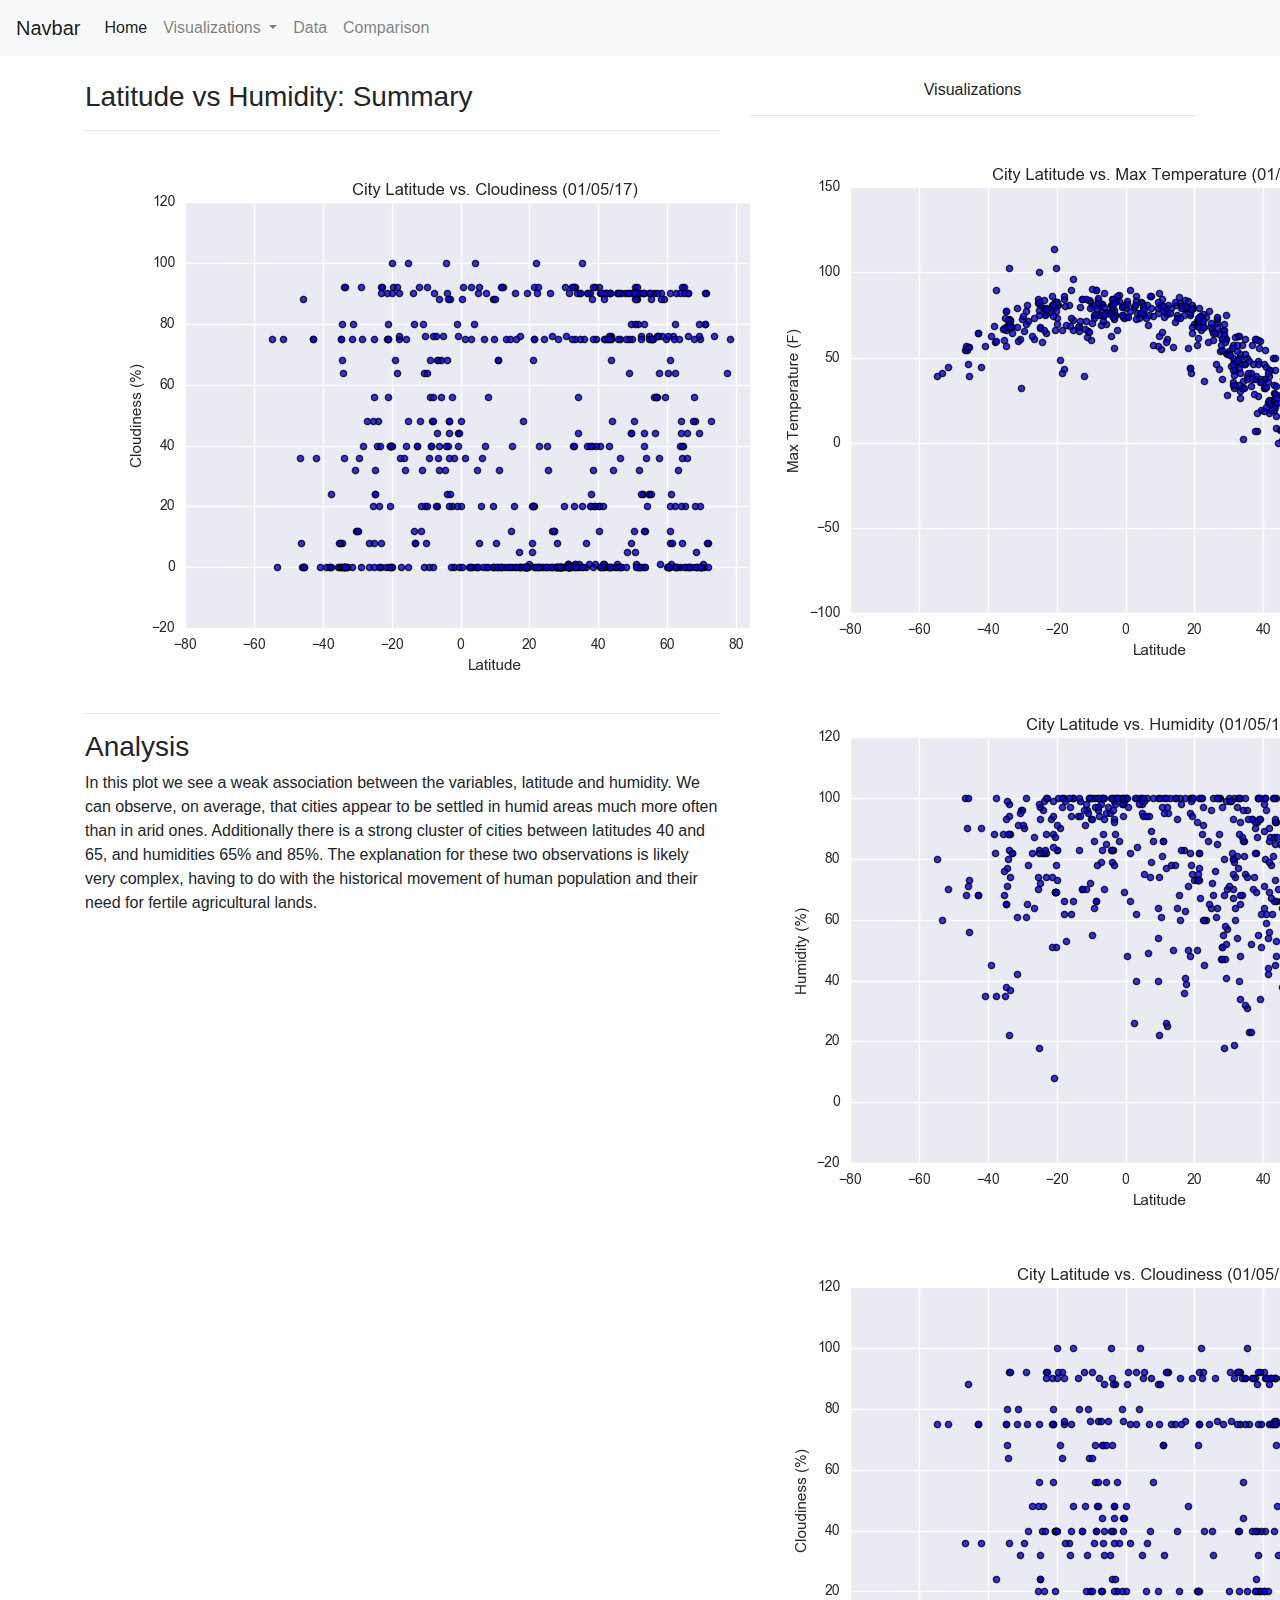
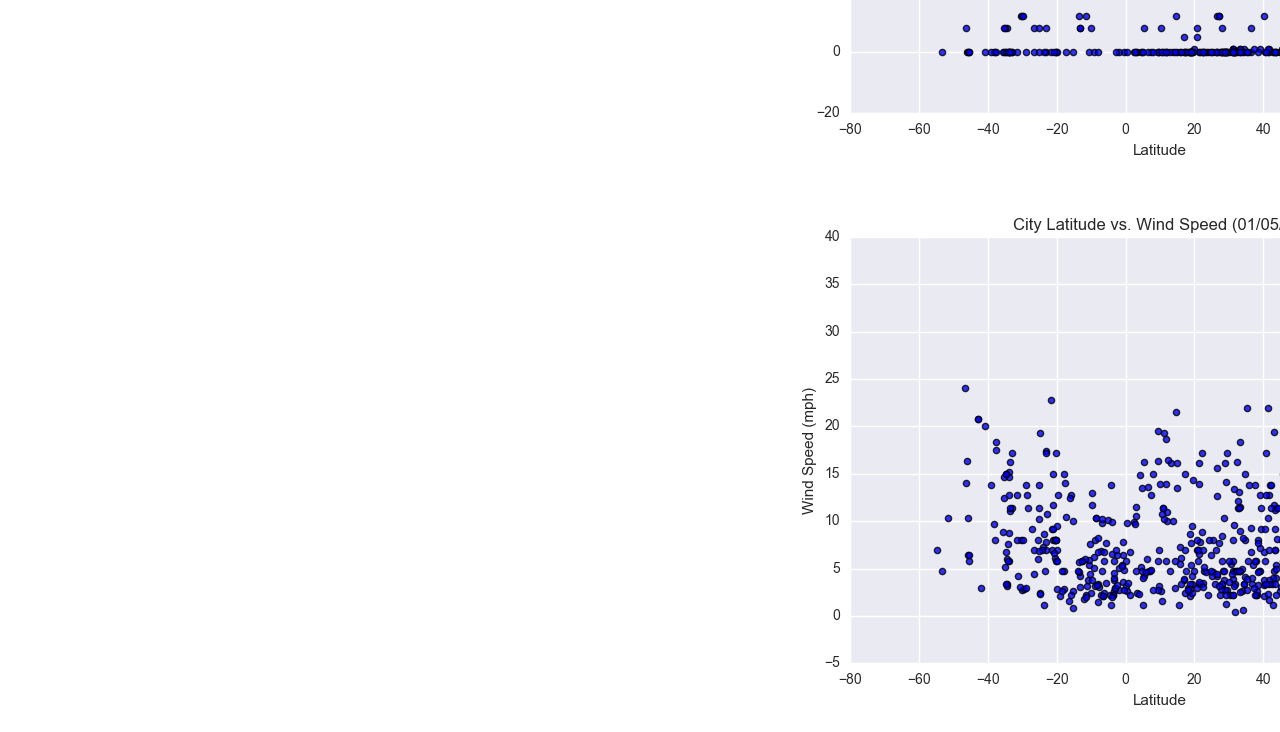
==== clouds.html @ 0bad712d "uploading the html files and the csv to html conversion process file, need to improve visualization" ====
<!DOCTYPE html>
<html lang="en">
<head>
    <meta charset="UTF-8">
    <meta name="viewport" content="width=device-width, initial-scale=1.0">
    <meta http-equiv="X-UA-Compatible" content="ie=edge">
    <link rel="stylesheet" href="https://stackpath.bootstrapcdn.com/bootstrap/4.3.1/css/bootstrap.min.css" integrity="sha384-ggOyR0iXCbMQv3Xipma34MD+dH/1fQ784/j6cY/iJTQUOhcWr7x9JvoRxT2MZw1T" crossorigin="anonymous">
    <link rel="stylesheet" href="style.css">
    <title>Visualization: Latitude vs Cloudiness </title>
</head>
<body>
    <!--NAV BAR START-->
    <nav class="navbar navbar-expand-lg navbar-light bg-light">
            <a class="navbar-brand" href="#">Navbar</a>
            <button class="navbar-toggler" type="button" data-toggle="collapse" data-target="#navbarSupportedContent" aria-controls="navbarSupportedContent" aria-expanded="false" aria-label="Toggle navigation">
                <span class="navbar-toggler-icon"></span>
            </button>
            
            <div class="collapse navbar-collapse" id="navbarSupportedContent">
                <ul class="navbar-nav mr-auto">
                    <li class="nav-item active">
                        <a class="nav-link" href="#">Home <span class="sr-only">(current)</span></a>
                    </li>
                    <li class="nav-item dropdown">
                        <a class="nav-link dropdown-toggle" href="#" id="navbarDropdown" role="button" data-toggle="dropdown" aria-haspopup="true" aria-expanded="false">
                        Visualizations
                        </a>
                        <div class="dropdown-menu" aria-labelledby="navbarDropdown">
                        <a class="dropdown-item" href="temperature.html">Temperature</a>
                        <a class="dropdown-item" href="wind.html">Wind Speed</a>
                        <a class="dropdown-item" href="humidity.html">Humidity</a>
                        <a class="dropdown-item" href="clouds.html">Cloudiness</a>
                        </div>
                    </li>
                    <li class="nav-item">
                            <a class="nav-link" href="data.html">Data</a>
                    </li>
                    <li class="nav-item">
                            <a class="nav-link" href="compare.html">Comparison</a>
                    </li>
                </ul>
            </div>
        </nav>


                       <!-- Page Title image and analysis -->
                       <br>
                       <div class="container">
                           <div class="row">
                             <div class="col-md-7">
                               <h3>Latitude vs Humidity: Summary</h3>
                               <hr>
                               <img src="Resources/assets/images/Fig3.png" alt="Latitude vs Cloudiness" />
                              <hr>
                               <h3>Analysis</h3>
                               <!--CHANGE THE PARAGRAPH-->
                               <p>In this plot we see a weak association between the variables, latitude and humidity. We can observe, on average, that cities appear to be settled in humid areas much more often than in arid ones. Additionally there is a strong cluster of cities between latitudes 40 and 65, and humidities 65% and 85%. The explanation for these two observations is likely very complex, having to do with the historical movement of human population and their need for fertile agricultural lands.</p>
                             </div>
                             <!-- <end col1>-->
                               <div class="col-md-5">
                                   <div class="whitebox"> 
                                     <h6 class="title text-center" >Visualizations</h6>
                                     <hr>
                                     <section class="clearfix">
                                            <a href="maxtemp.html"><img src="Resources/assets/images/Fig1.png" alt="Max Temperature" class="side-img panel"></a>
                                            <a href="humidity.html" class="active"><img src="Resources/assets/images/Fig2.png" alt="Humidity" class="side-img panel"></a>
                                            <a href="cloudiness.html"><img src="Resources/assets/images/Fig3.png" alt="Cloudiness" class="side-img panel active"></a>
                                            <a href="windspeed.html"><img src="Resources/assets/images/Fig4.png" alt="Wind Speed" class="side-img panel"></a>
                                            </div>
                                     </section>
                               </div>
                             </div>
                         </div>
                         
         
                        <!-- JS -->
                         <script src="https://code.jquery.com/jquery-3.3.1.slim.min.js" integrity="sha384-q8i/X+965DzO0rT7abK41JStQIAqVgRVzpbzo5smXKp4YfRvH+8abtTE1Pi6jizo" crossorigin="anonymous"></script>
                         <script src="https://cdnjs.cloudflare.com/ajax/libs/popper.js/1.14.7/umd/popper.min.js" integrity="sha384-UO2eT0CpHqdSJQ6hJty5KVphtPhzWj9WO1clHTMGa3JDZwrnQq4sF86dIHNDz0W1" crossorigin="anonymous"></script>
                         <script src="https://stackpath.bootstrapcdn.com/bootstrap/4.3.1/js/bootstrap.min.js" integrity="sha384-JjSmVgyd0p3pXB1rRibZUAYoIIy6OrQ6VrjIEaFf/nJGzIxFDsf4x0xIM+B07jRM" crossorigin="anonymous"></script>
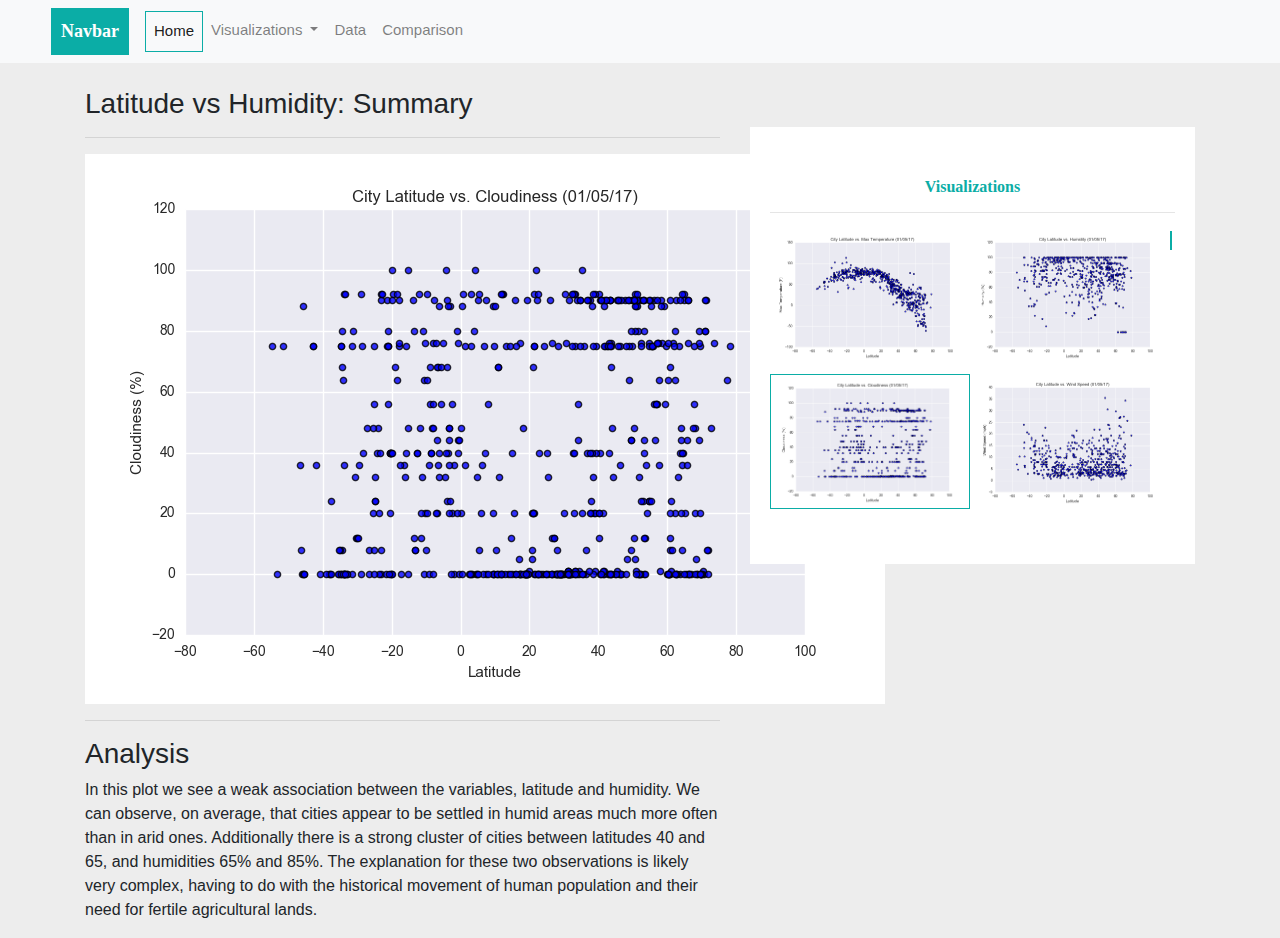
==== commit 08473006: "adding one more fix to the visualizations" ====
--- a/clouds.html
+++ b/clouds.html
@@ -6,7 +6,7 @@
     <meta http-equiv="X-UA-Compatible" content="ie=edge">
     <link rel="stylesheet" href="https://stackpath.bootstrapcdn.com/bootstrap/4.3.1/css/bootstrap.min.css" integrity="sha384-ggOyR0iXCbMQv3Xipma34MD+dH/1fQ784/j6cY/iJTQUOhcWr7x9JvoRxT2MZw1T" crossorigin="anonymous">
     <link rel="stylesheet" href="style.css">
-    <title>Visualization: Latitude vs Cloudiness </title>
+    <link rel="stylesheet" type="text/css" href="style.css">
 </head>
 <body>
     <!--NAV BAR START-->
--- a/style.css
+++ b/style.css
@@ -0,0 +1,168 @@
+body{background-color: #ededed;}
+
+table {
+    font-size: 0.8em;
+}
+
+.navbar {
+    max-height: 90px;
+    font-size: 15px;
+    padding: 8px 16px;
+    background-color: white;
+
+}
+.navbar-light{
+    background-color: white;
+    color: white;
+}
+.navbar-light .navbar-brand{
+    background-color: #0bada6;
+    color: white;
+    padding: 10px;
+    font-family: Georgia, 'Times New Roman', Times, serif;
+    font-size: 1.2em;
+    font-weight: bold;
+    margin-left: 35px;
+}
+
+.navbar-brand:hover{
+    color: rgb(224, 231, 203) !important;
+}
+
+.whitebox {
+    margin-top: 40px; 
+    margin-bottom: 40px;
+    padding: 25px 20px 45px; 
+    color: #292828;
+    background-color: white; 
+}
+
+.smallpic {
+    width: 70% !important;
+    height: 70% !important;
+}
+
+.clearfix {
+  overflow: auto;
+}
+
+.side-img {
+  float: left;
+  width: 200px;
+  height: 135px;
+  margin-bottom: 10px;     
+}
+
+.main-img {
+  width: 100%;
+}
+
+.whitebox h3{
+    text-align: center;
+}
+
+.whitebox h5{
+    text-align: center;
+}
+
+.title{
+    color: #0BADA6;  
+    font-family: Georgia, 'Times New Roman', Times, serif;
+    font-weight: bold; 
+    padding-top: 25px; 
+}
+
+.active, .panel:hover{
+  border-color:#0BADA6;
+  border-style: solid; 
+  border-width: 1px;
+}
+
+footer{
+    background-color: #666666; 
+    border-top-style: solid; 
+    border-top-width: 5px; 
+    border-top-color: #0BADA6;
+    color: white; 
+    min-height: 60px;
+    padding-top: 15px; 
+    font-family: Arial, Helvetica, sans-serif;
+    font-size: 0.9em; 
+    text-align: center; 
+    margin: 10px 0 0 0;
+    left: 0;
+    bottom: 0;
+    width: 100%;
+    position: fixed;
+    }
+
+
+/* Media Queries - basically, mobile screen first responsive design */
+/* reference: https://www.w3schools.com/css/css_rwd_mediaqueries.asp */
+
+/* for desktop screen */
+@media only screen and (max-width: 992px){
+    
+    .navbar-expand-lg{
+    background-color: #0BADA6 !important;
+    }
+
+    .side-img {
+      width: 25%;
+      height: 25%;
+    }
+
+    .navbar{
+        max-height: none; 
+        padding: inherit;
+    }
+
+    .navbar div{
+        margin: inherit; 
+        background-color: white;  
+    }
+
+    .navbar-brand{
+        padding: 10px !important; 
+    }
+        
+    button{
+        margin-right: 30px; 
+    }
+    
+    button:focus {
+    
+        outline: 1px dotted;
+        outline: 5px auto -webkit-focusring-color;
+        }
+}
+
+/* for tablet screen */
+@media only screen and (max-width: 1199px) {
+    .side-img {
+        float: left;
+        width: 145px;
+        height: 100px;
+    }
+  }
+  
+
+/* for tablet screen */
+@media only screen and (max-width: 767px) {
+  .side-img {
+      float: left;
+      width: 50%;
+      height: 50%;
+  }
+}
+
+/* for phone screen */
+@media only screen and (max-width: 480px) {
+  .side-img {
+      float: left;
+      width: 100%;
+      height: 100%
+  }
+}
+
+/* fancy hover effect */--- a/style.css
+++ b/style.css
@@ -0,0 +1,168 @@
+body{background-color: #ededed;}
+
+table {
+    font-size: 0.8em;
+}
+
+.navbar {
+    max-height: 90px;
+    font-size: 15px;
+    padding: 8px 16px;
+    background-color: white;
+
+}
+.navbar-light{
+    background-color: white;
+    color: white;
+}
+.navbar-light .navbar-brand{
+    background-color: #0bada6;
+    color: white;
+    padding: 10px;
+    font-family: Georgia, 'Times New Roman', Times, serif;
+    font-size: 1.2em;
+    font-weight: bold;
+    margin-left: 35px;
+}
+
+.navbar-brand:hover{
+    color: rgb(224, 231, 203) !important;
+}
+
+.whitebox {
+    margin-top: 40px; 
+    margin-bottom: 40px;
+    padding: 25px 20px 45px; 
+    color: #292828;
+    background-color: white; 
+}
+
+.smallpic {
+    width: 70% !important;
+    height: 70% !important;
+}
+
+.clearfix {
+  overflow: auto;
+}
+
+.side-img {
+  float: left;
+  width: 200px;
+  height: 135px;
+  margin-bottom: 10px;     
+}
+
+.main-img {
+  width: 100%;
+}
+
+.whitebox h3{
+    text-align: center;
+}
+
+.whitebox h5{
+    text-align: center;
+}
+
+.title{
+    color: #0BADA6;  
+    font-family: Georgia, 'Times New Roman', Times, serif;
+    font-weight: bold; 
+    padding-top: 25px; 
+}
+
+.active, .panel:hover{
+  border-color:#0BADA6;
+  border-style: solid; 
+  border-width: 1px;
+}
+
+footer{
+    background-color: #666666; 
+    border-top-style: solid; 
+    border-top-width: 5px; 
+    border-top-color: #0BADA6;
+    color: white; 
+    min-height: 60px;
+    padding-top: 15px; 
+    font-family: Arial, Helvetica, sans-serif;
+    font-size: 0.9em; 
+    text-align: center; 
+    margin: 10px 0 0 0;
+    left: 0;
+    bottom: 0;
+    width: 100%;
+    position: fixed;
+    }
+
+
+/* Media Queries - basically, mobile screen first responsive design */
+/* reference: https://www.w3schools.com/css/css_rwd_mediaqueries.asp */
+
+/* for desktop screen */
+@media only screen and (max-width: 992px){
+    
+    .navbar-expand-lg{
+    background-color: #0BADA6 !important;
+    }
+
+    .side-img {
+      width: 25%;
+      height: 25%;
+    }
+
+    .navbar{
+        max-height: none; 
+        padding: inherit;
+    }
+
+    .navbar div{
+        margin: inherit; 
+        background-color: white;  
+    }
+
+    .navbar-brand{
+        padding: 10px !important; 
+    }
+        
+    button{
+        margin-right: 30px; 
+    }
+    
+    button:focus {
+    
+        outline: 1px dotted;
+        outline: 5px auto -webkit-focusring-color;
+        }
+}
+
+/* for tablet screen */
+@media only screen and (max-width: 1199px) {
+    .side-img {
+        float: left;
+        width: 145px;
+        height: 100px;
+    }
+  }
+  
+
+/* for tablet screen */
+@media only screen and (max-width: 767px) {
+  .side-img {
+      float: left;
+      width: 50%;
+      height: 50%;
+  }
+}
+
+/* for phone screen */
+@media only screen and (max-width: 480px) {
+  .side-img {
+      float: left;
+      width: 100%;
+      height: 100%
+  }
+}
+
+/* fancy hover effect */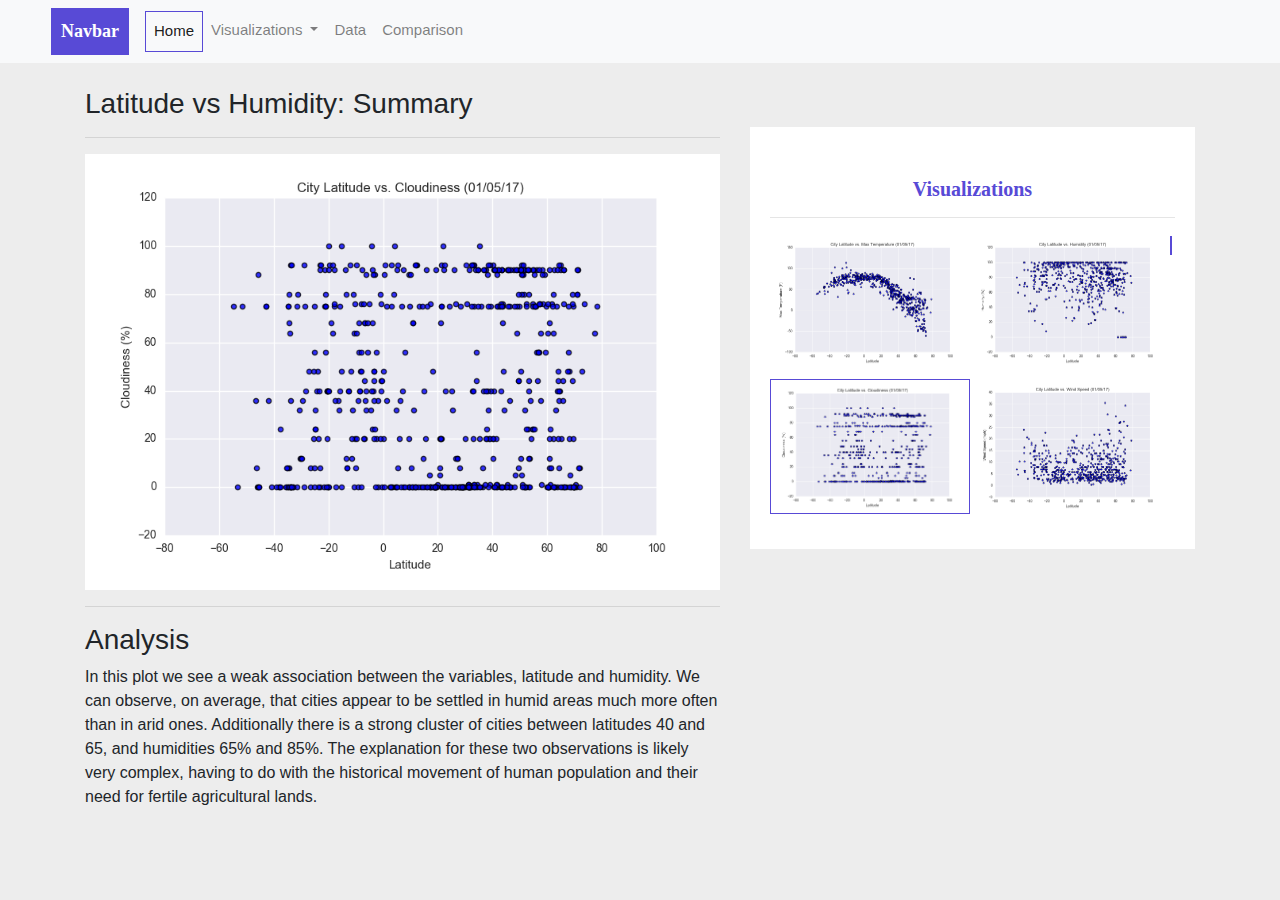
==== commit 912386f8: "another change" ====
--- a/clouds.html
+++ b/clouds.html
@@ -50,7 +50,7 @@
                              <div class="col-md-7">
                                <h3>Latitude vs Humidity: Summary</h3>
                                <hr>
-                               <img src="Resources/assets/images/Fig3.png" alt="Latitude vs Cloudiness" />
+                               <img src="Resources/assets/images/Fig3.png"  class="main-img float:left" alt="Latitude vs Cloudiness" />
                               <hr>
                                <h3>Analysis</h3>
                                <!--CHANGE THE PARAGRAPH-->
@@ -59,7 +59,7 @@
                              <!-- <end col1>-->
                                <div class="col-md-5">
                                    <div class="whitebox"> 
-                                     <h6 class="title text-center" >Visualizations</h6>
+                                     <h5 class="title text-center" >Visualizations</h5>
                                      <hr>
                                      <section class="clearfix">
                                             <a href="maxtemp.html"><img src="Resources/assets/images/Fig1.png" alt="Max Temperature" class="side-img panel"></a>
--- a/style.css
+++ b/style.css
@@ -16,7 +16,7 @@
     color: white;
 }
 .navbar-light .navbar-brand{
-    background-color: #0bada6;
+    background-color: #584ad6;
     color: white;
     padding: 10px;
     font-family: Georgia, 'Times New Roman', Times, serif;
@@ -32,7 +32,7 @@
 .whitebox {
     margin-top: 40px; 
     margin-bottom: 40px;
-    padding: 25px 20px 45px; 
+    padding: 25px 20px 25px; 
     color: #292828;
     background-color: white; 
 }
@@ -66,14 +66,14 @@
 }
 
 .title{
-    color: #0BADA6;  
+    color: #584ad6;  
     font-family: Georgia, 'Times New Roman', Times, serif;
     font-weight: bold; 
     padding-top: 25px; 
 }
 
 .active, .panel:hover{
-  border-color:#0BADA6;
+  border-color:#584ad6;
   border-style: solid; 
   border-width: 1px;
 }
@@ -82,7 +82,7 @@
     background-color: #666666; 
     border-top-style: solid; 
     border-top-width: 5px; 
-    border-top-color: #0BADA6;
+    border-top-color: #584ad6;
     color: white; 
     min-height: 60px;
     padding-top: 15px; 
@@ -97,14 +97,12 @@
     }
 
 
-/* Media Queries - basically, mobile screen first responsive design */
-/* reference: https://www.w3schools.com/css/css_rwd_mediaqueries.asp */
 
 /* for desktop screen */
-@media only screen and (max-width: 992px){
+@media only screen and (max-width: 1000px){
     
     .navbar-expand-lg{
-    background-color: #0BADA6 !important;
+    background-color: #584ad6 !important;
     }
 
     .side-img {
@@ -141,7 +139,7 @@
 @media only screen and (max-width: 1199px) {
     .side-img {
         float: left;
-        width: 145px;
+        width: 120px;
         height: 100px;
     }
   }
--- a/style.css
+++ b/style.css
@@ -16,7 +16,7 @@
     color: white;
 }
 .navbar-light .navbar-brand{
-    background-color: #0bada6;
+    background-color: #584ad6;
     color: white;
     padding: 10px;
     font-family: Georgia, 'Times New Roman', Times, serif;
@@ -32,7 +32,7 @@
 .whitebox {
     margin-top: 40px; 
     margin-bottom: 40px;
-    padding: 25px 20px 45px; 
+    padding: 25px 20px 25px; 
     color: #292828;
     background-color: white; 
 }
@@ -66,14 +66,14 @@
 }
 
 .title{
-    color: #0BADA6;  
+    color: #584ad6;  
     font-family: Georgia, 'Times New Roman', Times, serif;
     font-weight: bold; 
     padding-top: 25px; 
 }
 
 .active, .panel:hover{
-  border-color:#0BADA6;
+  border-color:#584ad6;
   border-style: solid; 
   border-width: 1px;
 }
@@ -82,7 +82,7 @@
     background-color: #666666; 
     border-top-style: solid; 
     border-top-width: 5px; 
-    border-top-color: #0BADA6;
+    border-top-color: #584ad6;
     color: white; 
     min-height: 60px;
     padding-top: 15px; 
@@ -97,14 +97,12 @@
     }
 
 
-/* Media Queries - basically, mobile screen first responsive design */
-/* reference: https://www.w3schools.com/css/css_rwd_mediaqueries.asp */
 
 /* for desktop screen */
-@media only screen and (max-width: 992px){
+@media only screen and (max-width: 1000px){
     
     .navbar-expand-lg{
-    background-color: #0BADA6 !important;
+    background-color: #584ad6 !important;
     }
 
     .side-img {
@@ -141,7 +139,7 @@
 @media only screen and (max-width: 1199px) {
     .side-img {
         float: left;
-        width: 145px;
+        width: 120px;
         height: 100px;
     }
   }
